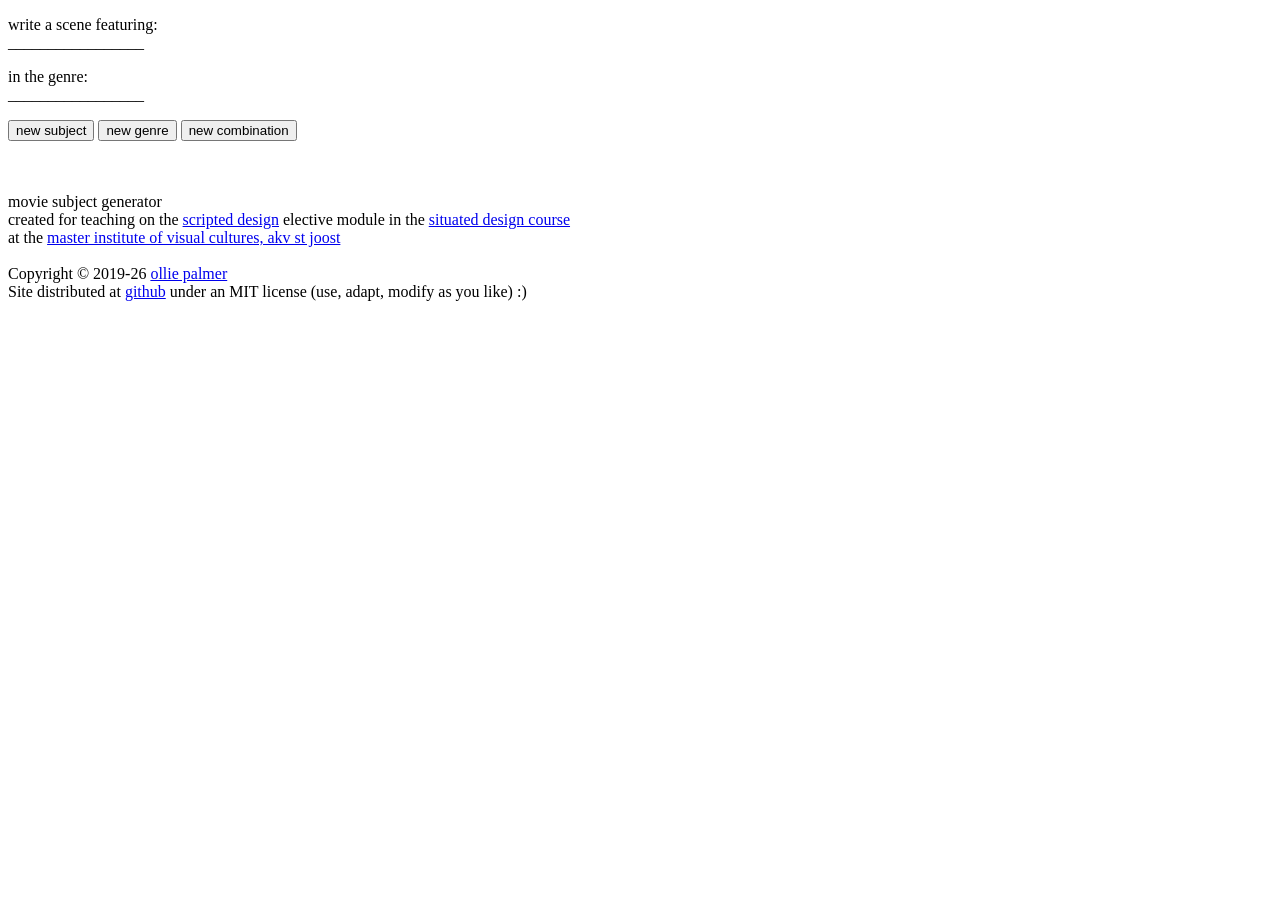
==== index2.html @ 5a1aeb9c "Add index2.html with subjects loaded from objects.txt Co-Authored-By: Claude Sonnet 5.5 <noreply@ant" ====
<!DOCTYPE html>
<html lang="en" >

<head>
  <meta charset="UTF-8">
  <title>movie subject generator</title>
  <link rel="stylesheet" href="css/style.css">
<!--   <link rel="stylesheet" href="https://www.w3schools.com/w3css/4/w3.css">
 --></head>

<body onload='loadSubjects().then(newPhrase)'>
  <div class='outer' id='bgd'>
    <div class='middle'>
      <div class='inner'>
        <p>
          <span class='small'>write a scene featuring:</span><br>
          <span id='subject'>_________________</span></p>
          <p><span class='small'>in the genre:</span><br>
            <span id='genre'>_________________</span></p>
        <div class='buttons'>
          <button id='nn' class='w3-button w3-hover-blue' onclick='newSubject()'>new subject</button>
          <button id='na' class='w3-button w3-hover-blue' onclick='newGenre()'>new genre</button>
          <button id='np' class='w3-button w3-hover-blue' onclick='newPhrase()'>new combination</button>
        </div>
        <p class='vsmall' id='footer'><br><br>movie subject generator<br>
          created for teaching on the <a href="https://sd.olliepalmer.com" target="_blank">scripted design</a> elective module in the <a href="https://www.akvstjoostmasters.nl/programmes/situated-design" target="_blank">situated design course</a><br>
          at the <a href="https://www.akvstjoostmasters.nl/" target="_blank">master institute of visual cultures, akv st joost</a><br>
          <br>Copyright © 2019-26 <a href="https://olliepalmer.com" target='_blank'>ollie palmer</a><br>
          Site distributed at <a href="https://github.com/olliepalmer/movie-prompt" target="_blank">github</a> under an MIT license (use, adapt, modify as you like) :)</p>
      </div>
    </div>
  </div>
<script  src="js/index2.js"></script>
</body>

</html>
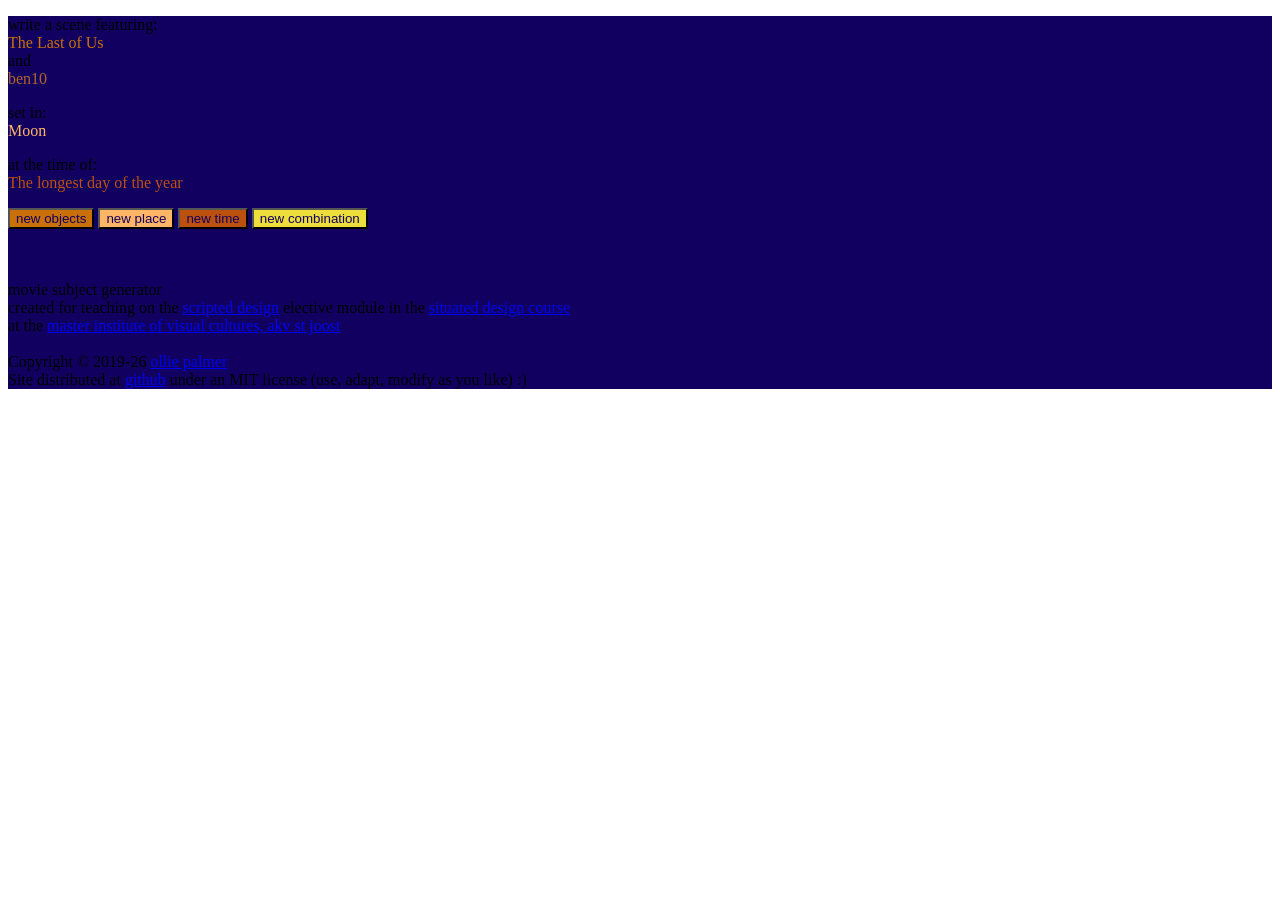
==== commit 03442280: "Combine two objects, a place and a time; add places.txt and times.txt Co-Authored-By: Claude Sonnet " ====
--- a/index2.html
+++ b/index2.html
@@ -8,18 +8,22 @@
 <!--   <link rel="stylesheet" href="https://www.w3schools.com/w3css/4/w3.css">
  --></head>
 
-<body onload='loadSubjects().then(newPhrase)'>
+<body onload='loadAll().then(newPhrase)'>
   <div class='outer' id='bgd'>
     <div class='middle'>
       <div class='inner'>
-        <p>
-          <span class='small'>write a scene featuring:</span><br>
-          <span id='subject'>_________________</span></p>
-          <p><span class='small'>in the genre:</span><br>
-            <span id='genre'>_________________</span></p>
+        <p><span class='small'>write a scene featuring:</span><br>
+          <span id='obj1'>_________________</span><br>
+          <span class='small'>and</span><br>
+          <span id='obj2'>_________________</span></p>
+        <p><span class='small'>set in:</span><br>
+          <span id='place'>_________________</span></p>
+        <p><span class='small'>at the time of:</span><br>
+          <span id='time'>_________________</span></p>
         <div class='buttons'>
-          <button id='nn' class='w3-button w3-hover-blue' onclick='newSubject()'>new subject</button>
-          <button id='na' class='w3-button w3-hover-blue' onclick='newGenre()'>new genre</button>
+          <button id='no' class='w3-button w3-hover-blue' onclick='newObjects()'>new objects</button>
+          <button id='nl' class='w3-button w3-hover-blue' onclick='newPlace()'>new place</button>
+          <button id='nt' class='w3-button w3-hover-blue' onclick='newTime()'>new time</button>
           <button id='np' class='w3-button w3-hover-blue' onclick='newPhrase()'>new combination</button>
         </div>
         <p class='vsmall' id='footer'><br><br>movie subject generator<br>
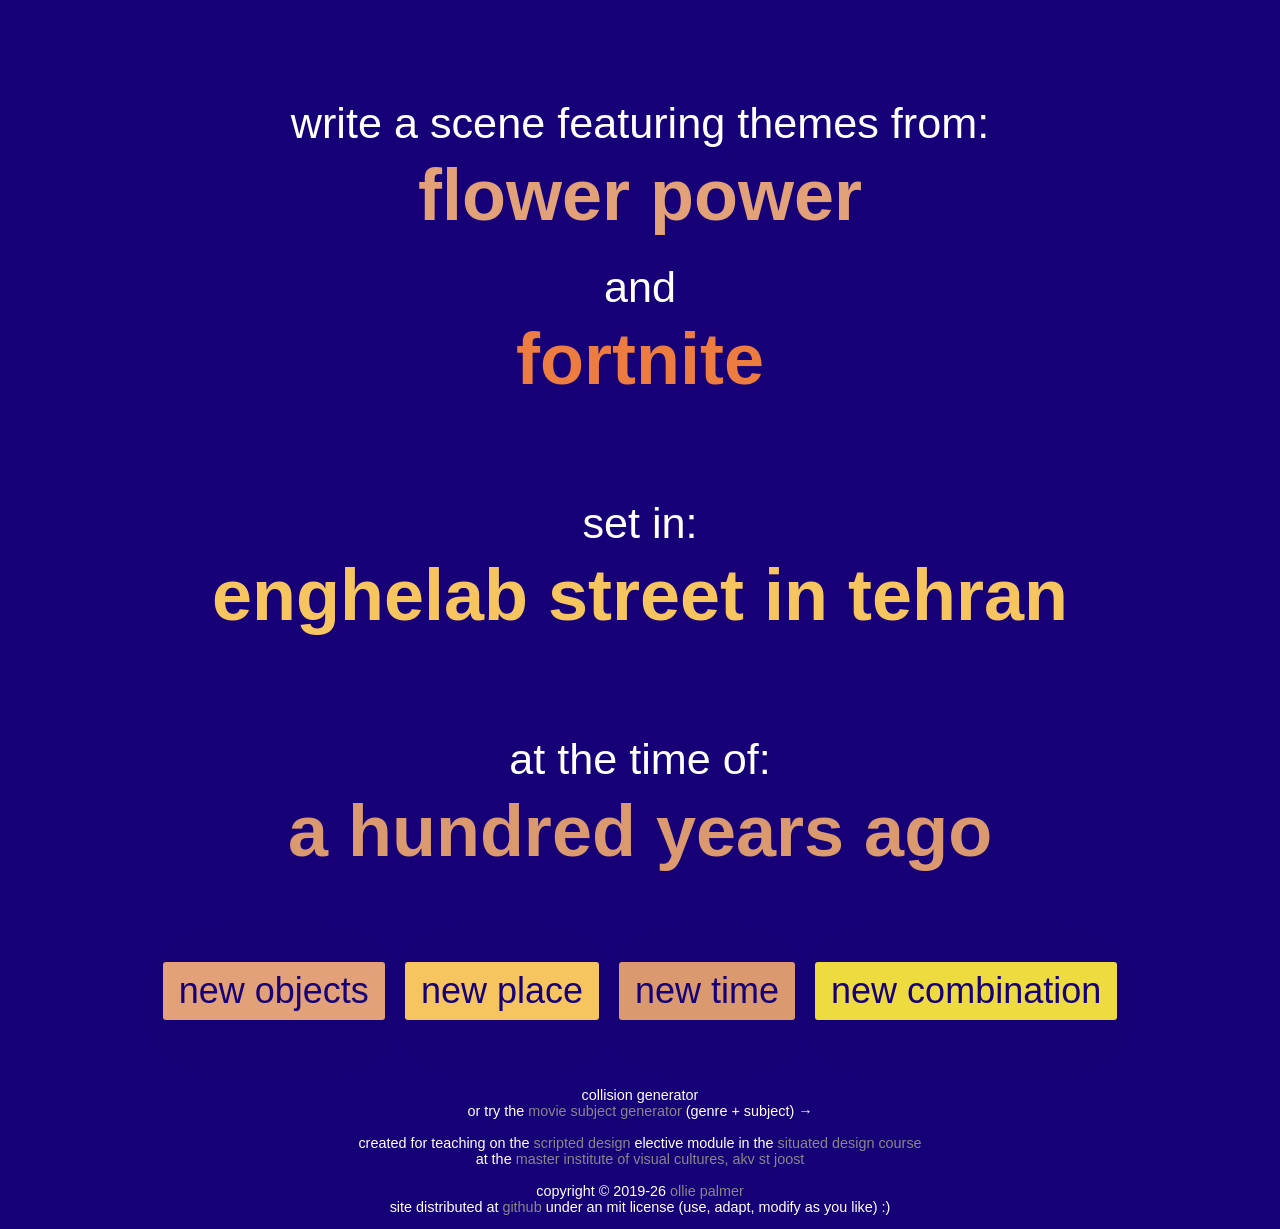
==== commit 9ab1a027: "Link artefacts to Google, rename to collision generator, cross-link pages, update lists Co-Authored-" ====
--- a/index2.html
+++ b/index2.html
@@ -3,7 +3,7 @@
 
 <head>
   <meta charset="UTF-8">
-  <title>movie subject generator</title>
+  <title>collision generator</title>
   <link rel="stylesheet" href="css/style.css">
 <!--   <link rel="stylesheet" href="https://www.w3schools.com/w3css/4/w3.css">
  --></head>
@@ -12,10 +12,10 @@
   <div class='outer' id='bgd'>
     <div class='middle'>
       <div class='inner'>
-        <p><span class='small'>write a scene featuring:</span><br>
-          <span id='obj1'>_________________</span><br>
+        <p><span class='small'>write a scene featuring themes from:</span><br>
+          <a id='obj1' class='artefact' target='_blank' rel='noopener'>_________________</a><br>
           <span class='small'>and</span><br>
-          <span id='obj2'>_________________</span></p>
+          <a id='obj2' class='artefact' target='_blank' rel='noopener'>_________________</a></p>
         <p><span class='small'>set in:</span><br>
           <span id='place'>_________________</span></p>
         <p><span class='small'>at the time of:</span><br>
@@ -26,7 +26,8 @@
           <button id='nt' class='w3-button w3-hover-blue' onclick='newTime()'>new time</button>
           <button id='np' class='w3-button w3-hover-blue' onclick='newPhrase()'>new combination</button>
         </div>
-        <p class='vsmall' id='footer'><br><br>movie subject generator<br>
+        <p class='vsmall' id='footer'><br><br>collision generator<br>
+          or try the <a href="index.html">movie subject generator</a> (genre + subject) →<br><br>
           created for teaching on the <a href="https://sd.olliepalmer.com" target="_blank">scripted design</a> elective module in the <a href="https://www.akvstjoostmasters.nl/programmes/situated-design" target="_blank">situated design course</a><br>
           at the <a href="https://www.akvstjoostmasters.nl/" target="_blank">master institute of visual cultures, akv st joost</a><br>
           <br>Copyright © 2019-26 <a href="https://olliepalmer.com" target='_blank'>ollie palmer</a><br>
--- a/css/style.css
+++ b/css/style.css
@@ -0,0 +1,141 @@
+body {
+    background: blue;
+    font-family: -apple-system, BlinkMacSystemFont, "Segoe UI", Roboto, Helvetica, Arial, sans-serif, "Apple Color Emoji", "Segoe UI Emoji", "Segoe UI Symbol";
+    color: white;
+    text-align: center;
+    font-size: 72px;
+    text-transform: lowercase;
+}
+
+.outer {
+    display: table;
+    position: absolute;
+    top: 0;
+    left: 0;
+    height: 100%;
+    width: 100%;
+    transition:all 1000ms;
+    will-change:background;
+}
+
+.middle {
+    display: table-cell;
+    vertical-align: middle;
+}
+
+.inner {
+    margin-left: auto;
+    margin-right: auto;
+    width: 100%;
+}
+
+.button {
+    background: red;
+}
+
+.w3-btn,
+.w3-button {
+    border: none;
+    display: inline-block;
+    padding: 8px 16px;
+    vertical-align: middle;
+    overflow: hidden;
+    text-decoration: none;
+    color: inherit;
+    background-color: inherit;
+    text-align: center;
+    cursor: pointer;
+    white-space: nowrap;
+    font-size: 36px;
+    -webkit-box-shadow: 0px 10px 74px -28px rgba(0,0,0,0.6);
+    -moz-box-shadow: 0px 10px 74px -28px rgba(0,0,0,0.6);
+    box-shadow: 0px 10px 74px -28px rgba(0,0,0,0.6);
+}
+
+.w3-btn:hover {
+    box-shadow: 0 8px 16px 0 rgba(0, 0, 0, 0.2), 0 6px 20px 0 rgba(0, 0, 0, 0.19)
+}
+
+.w3-btn,
+.w3-button {
+    -webkit-touch-callout: none;
+    -webkit-user-select: none;
+    -khtml-user-select: none;
+    -moz-user-select: none;
+    -ms-user-select: none;
+    user-select: none
+}
+
+.w3-disabled,
+.w3-btn:disabled,
+.w3-button:disabled {
+    cursor: not-allowed;
+    opacity: 0.3;
+}
+
+.w3-disabled *,
+:disabled * {
+    pointer-events: none
+}
+
+.w3-btn.w3-disabled:hover,
+.w3-btn:disabled:hover {
+    box-shadow: none
+}
+
+/* Colors */
+.w3-blue,
+.w3-hover-blue:hover {
+    color: #fff !important;
+    background-color: black !important
+}
+
+.w3-white,
+.w3-hover-white:hover {
+    color: #000 !important;
+    background-color: #fff !important
+}
+
+.small {
+  font-size: 0.6em;
+}
+
+#subject, #genre, #obj1, #obj2, #place, #time {
+  font-weight: bold;
+}
+
+.vsmall, a, a:visited {
+  color: #888;
+  text-decoration: none;
+}
+
+a:hover {
+  color:white;
+  background-color: red;
+}
+
+.vsmall {
+  padding-top: 1em;
+  font-size: 0.2em;
+  color: white;
+}
+
+@media only screen and (max-width: 600px) {
+  body {
+    font-size: 50px;
+  }
+}
+@media only screen and (max-width: 800px) {
+  .w3-button {
+    display: block;
+    width: 100%;
+  }
+}
+@media only screen and (min-width: 800px) {
+  .w3-button {
+    border-radius: 3px;
+  }
+}
+
+.artefact, .artefact:visited { text-decoration: none; }
+.artefact:hover { background-color: transparent; text-decoration: underline; }
